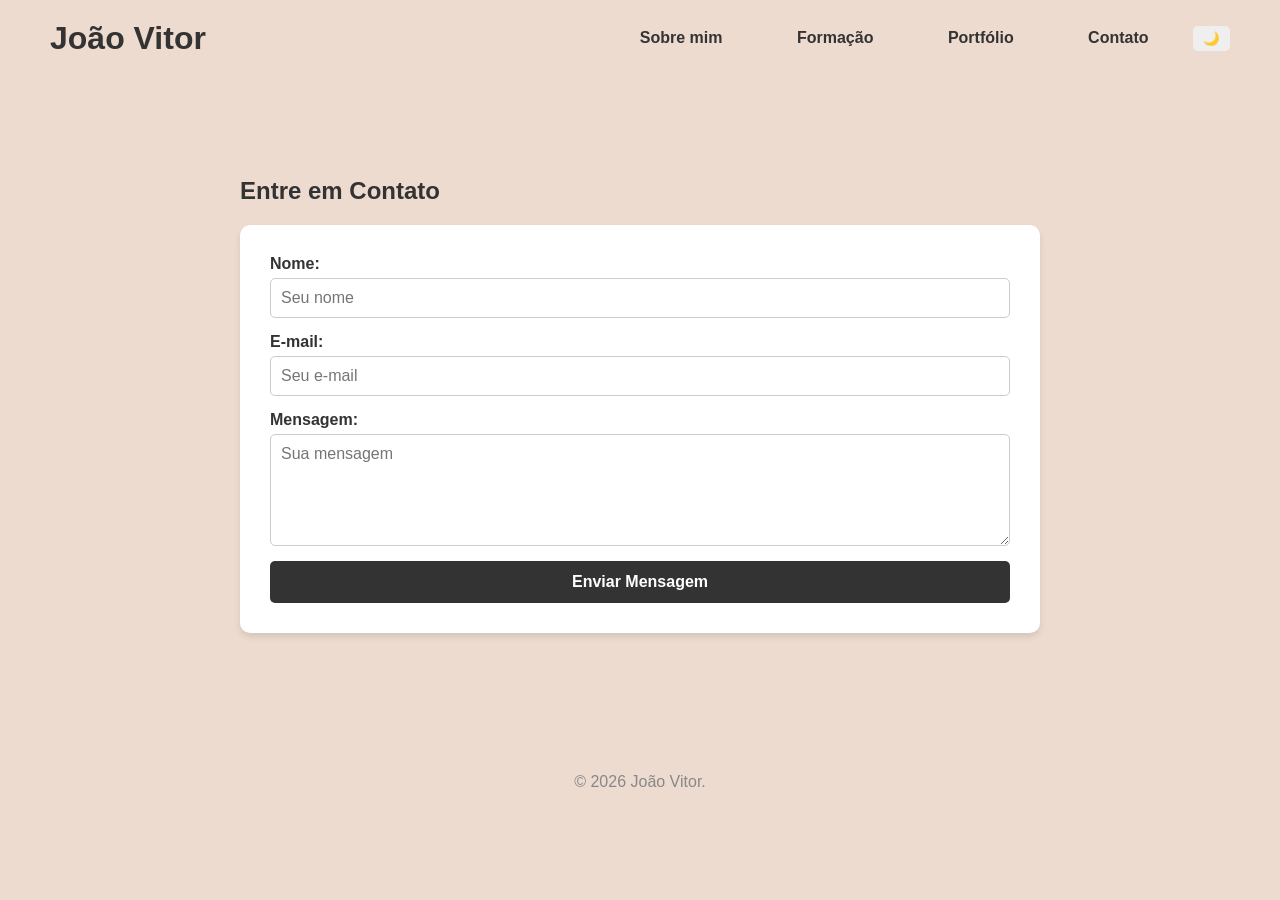
==== pages/contato.html @ 6f260294 "Add files via upload" ====
<!DOCTYPE html>
<html lang="pt-BR">
<head>
    <meta charset="UTF-8">
    <meta name="viewport" content="width=device-width, initial-scale=1.0">
    <title>Contato | João Vitor</title>
    <link rel="stylesheet" href="../css/style.css">
</head>
<body>
    <header>
        <h1>João Vitor</h1>
        <nav>
            <a href="../index.html">Sobre mim</a>
            <a href="formacao.html">Formação</a>
            <a href="portfolio.html">Portfólio</a>
            <a href="contato.html">Contato</a>
            <button id="btn-dark-mode" style="cursor: pointer; padding: 5px 10px; border-radius: 5px; border: none; margin-left: 15px;">🌙</button>
        </nav>
    </header>

    <main>
        <section class="conteudo-paginas">
            <h2>Entre em Contato</h2>
            
            <form id="formContato" class="formulario">
                <div class="campo">
                    <label for="nome">Nome:</label>
                    <input type="text" id="nome" placeholder="Seu nome">
                </div>
                
                <div class="campo">
                    <label for="email">E-mail:</label>
                    <input type="email" id="email" placeholder="Seu e-mail">
                </div>
                
                <div class="campo">
                    <label for="mensagem">Mensagem:</label>
                    <textarea id="mensagem" rows="5" placeholder="Sua mensagem"></textarea>
                </div>
                
                <button type="submit" class="btn-enviar">Enviar Mensagem</button>
                <p id="mensagemErro" class="erro-oculto">Por favor, preencha todos os campos!</p>
            </form>
        </section>
    </main>

    <footer>
        <p>&copy; 2026 João Vitor.</p>
    </footer>

    <script src="../js/script.js"></script>
</body>
</html>
---- css/style.css ----
* {
    margin: 0;
    padding: 0;
    box-sizing: border-box;
    font-family: Arial, sans-serif; 
}

body {
    background-color: rgb(238, 219, 208);
    color: #333;
    padding: 20px 50px; 
}

/* --- CABEÇALHO --- */
header {
    display: flex;
    justify-content: space-between; /* Empurra o H1 para a esquerda e o Nav para a direita */
    align-items: center;
    margin-bottom: 80px;
}

nav a {
    text-decoration: none;
    color: #333;
    margin-left: 20px;
    font-weight: bold;
    padding: 10px 25px;
    transition: 0.3s;
}

nav a:hover {
    background-color: #333;
    color: #fff;
    border-radius: 20px 0px; /* Formato de folha */
}

/* --- ÁREA PRINCIPAL --- */
.apresentacao {
    display: flex;
    justify-content: space-between;
    align-items: center;
    gap: 20px;
}

.titulo, .descricao {
    flex: 1; /* Distribui o espaço igualmente */
}

.titulo h2 {
    font-size: 40px;
}

/* --- FOTO CENTRAL --- */
.foto {
    flex: 1;
    display: flex;
    justify-content: center;
}

.foto img {
    width: 300px;
    height: 300px;
    object-fit: cover;
    border-radius: 50%; /* Deixa a imagem redonda */
    box-shadow: -15px 15px 0px #d3d3d3; 
}

/* --- RODAPÉ --- */
footer {
    margin-top: 100px;
    text-align: center;
    color: #888;
}

/* Estilos para as páginas internas */
.conteudo-paginas {
    max-width: 800px;
    margin: 0 auto;
    padding: 40px 0;
}

.item-formacao {
    background: #fff;
    padding: 20px;
    margin-top: 20px;
    border-radius: 10px;
    border-left: 5px solid #0b018d; 
    box-shadow: 0 4px 6px rgba(56, 0, 209, 0.1);
}

/* --- FORMULÁRIO DE CONTATO --- */
.formulario {
    background: #fff;
    padding: 30px;
    border-radius: 10px;
    box-shadow: 0 4px 6px rgba(0,0,0,0.1);
    margin-top: 20px;
}

.campo {
    display: flex;
    flex-direction: column;
    margin-bottom: 15px;
}

.campo label {
    margin-bottom: 5px;
    font-weight: bold;
}

.campo input, .campo textarea {
    padding: 10px;
    border: 1px solid #ccc;
    border-radius: 5px;
    font-size: 16px;
}

.btn-enviar {
    background-color: #333;
    color: white;
    padding: 12px 20px;
    border: none;
    border-radius: 5px;
    cursor: pointer;
    font-size: 16px;
    font-weight: bold;
    width: 100%;
}

.btn-enviar:hover {
    background-color: #555;
}

.erro-oculto {
    display: none;
    color: red;
    margin-top: 10px;
    text-align: center;
    font-weight: bold;
}

/* --- HABILIDADES / PORTFÓLIO --- */
.caixa-habilidades {
    background: #fff;
    padding: 30px;
    border-radius: 10px;
    box-shadow: 0 4px 6px rgba(0,0,0,0.1);
    margin-top: 20px;
}

.habilidade {
    margin-bottom: 20px;
}

.habilidade p {
    font-weight: bold;
    margin-bottom: 5px;
}

.barra-fundo {
    width: 100%;
    background-color: #e0e0e0; /* Cor da barra vazia */
    border-radius: 10px;
    height: 15px;
    overflow: hidden;
}

.barra-nivel {
    height: 100%;
    background-color: #042453; /* Cor do preenchimento */
    border-radius: 10px;
    transition: width 0.5s ease-in-out;
}
/* --- MODO ESCURO --- */
.modo-escuro {
    background-color: #000000;
    color: #f4f4f9;
}

.modo-escuro nav a {
    color: #f4f4f9;
}
.modo-escuro .item-formacao, 
.modo-escuro .formulario, 
.modo-escuro .projeto, 
.modo-escuro .caixa-habilidades {
    background-color: #333;
    color: #f4f4f9;
}

/* Telas Menores */
@media (max-width: 768px) {
    /* Transforma as linhas principais em colunas empilhadas */
    header, .apresentacao, .grade-portfolio {
        flex-direction: column;
        text-align: center;
        gap: 30px;
    }

    /* Ajusta o menu para os links ficarem um embaixo do outro */
    nav {
        display: flex;
        flex-direction: column;
        gap: 15px;
        margin-top: 20px;
    }

    /* Remove a margem esquerda no layout para PC */
    nav a {
        margin-left: 0;
    }

    /* Reduz o tamanho da foto no celular */
    .foto img {
        width: 200px;
        height: 200px;
    }
}
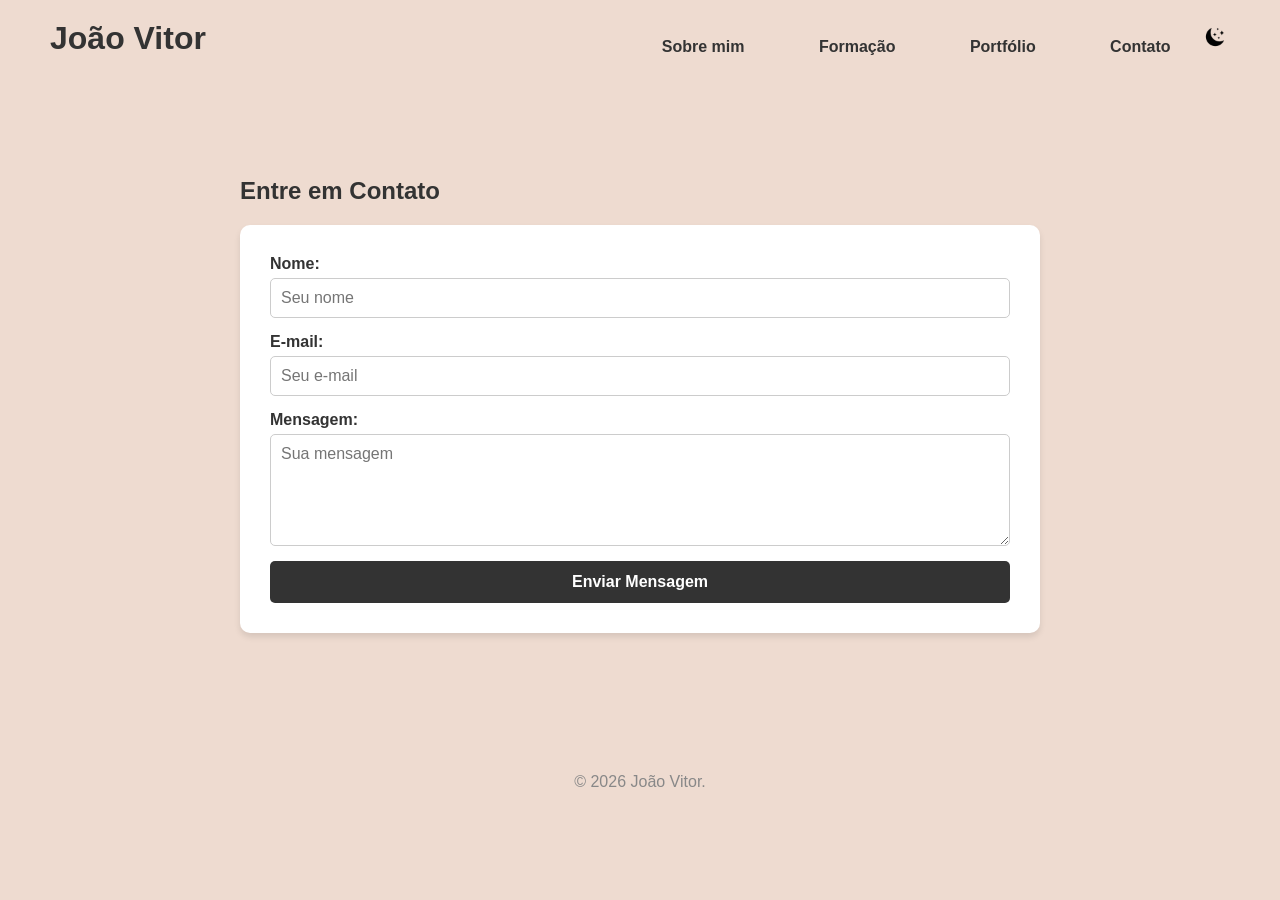
==== commit 6876289f: "New icon Dark-mode" ====
--- a/pages/contato.html
+++ b/pages/contato.html
@@ -14,7 +14,7 @@
             <a href="formacao.html">Formação</a>
             <a href="portfolio.html">Portfólio</a>
             <a href="contato.html">Contato</a>
-            <button id="btn-dark-mode" style="cursor: pointer; padding: 5px 10px; border-radius: 5px; border: none; margin-left: 15px;">🌙</button>
+            <button id="btn-dark-mode"><img src="../imagens/image.png" alt="Icone do modo escuro" aria-label="Alternar modo escuro" class="ico-buton"></button>
         </nav>
     </header>
 
--- a/css/style.css
+++ b/css/style.css
@@ -4,7 +4,6 @@
     box-sizing: border-box;
     font-family: Arial, sans-serif; 
 }
-
 body {
     background-color: rgb(238, 219, 208);
     color: #333;
@@ -27,13 +26,25 @@
     padding: 10px 25px;
     transition: 0.3s;
 }
-
-nav a:hover {
+nav a:hover{
     background-color: #333;
     color: #fff;
     border-radius: 20px 0px; /* Formato de folha */
 }
-
+.ico-buton{
+    width: 30px;
+    object-fit: contain;
+    border-radius: 20px 0px;
+}
+#btn-dark-mode{
+    background-color: rgb(238, 219, 208);
+    transition: 0.3s;
+    border: none;
+}
+#btn-dark-mode:hover{
+    background-color: #333;
+    border-radius: 20px 0px;
+}
 /* --- ÁREA PRINCIPAL --- */
 .apresentacao {
     display: flex;
@@ -173,7 +184,7 @@
 }
 /* --- MODO ESCURO --- */
 .modo-escuro {
-    background-color: #000000;
+    background-color: #000000be;
     color: #f4f4f9;
 }
 
@@ -183,9 +194,14 @@
 .modo-escuro .item-formacao, 
 .modo-escuro .formulario, 
 .modo-escuro .projeto, 
-.modo-escuro .caixa-habilidades {
+.modo-escuro .caixa-habilidades{
     background-color: #333;
     color: #f4f4f9;
+}
+/* Indicador de modo escuro ativo */
+.modo-escuro #btn-dark-mode{
+    background-color: #333;
+    border-radius: 20px 0px;
 }
 
 /* Telas Menores */
